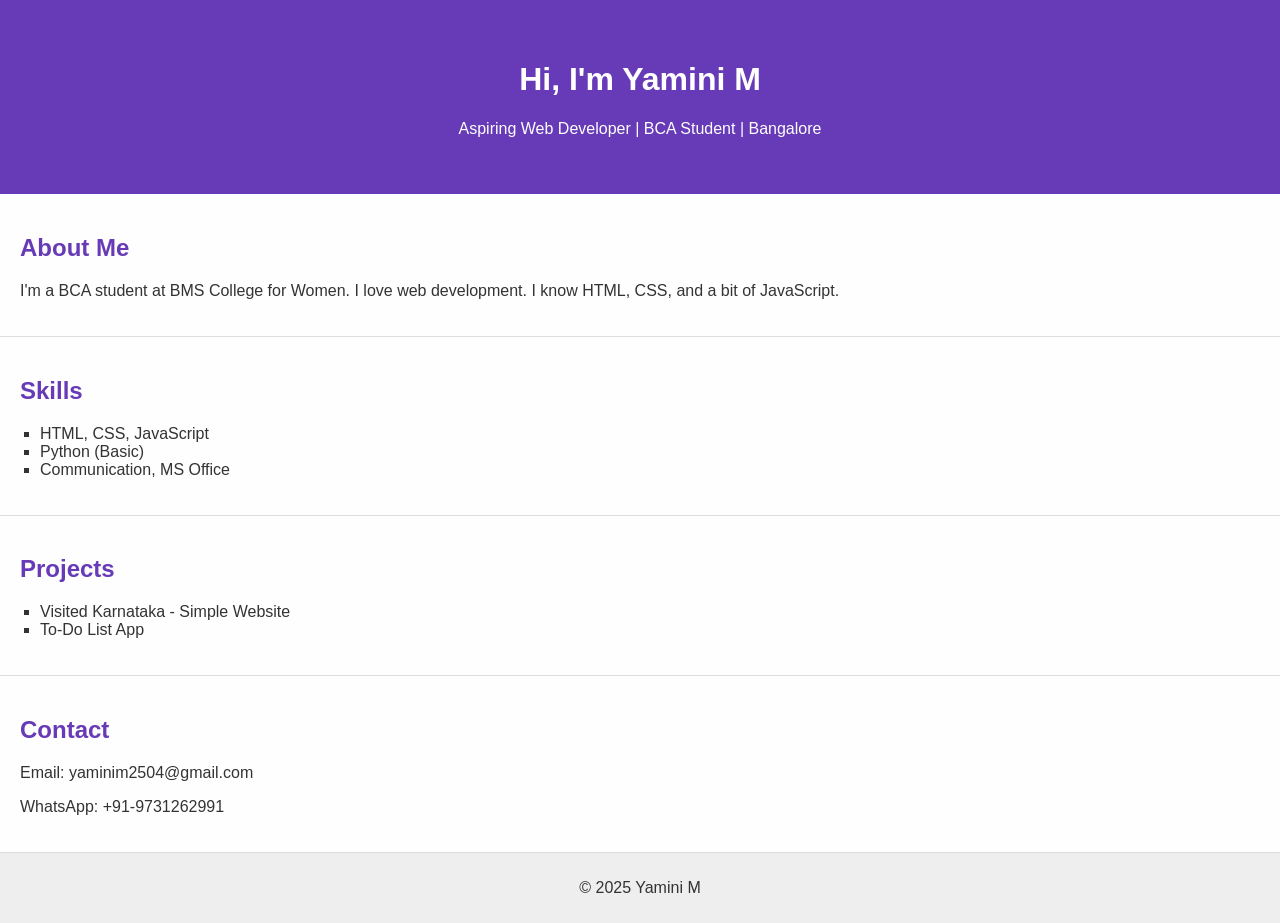
==== index.html @ c6053370 "Update and rename portfolio1.html to index.html" ====
<head>
  <title>Yamini M | Portfolio</title>
  <link rel="stylesheet" href="portfoliostyle.css">
</head>
<body>

  <header>
    <h1>Hi, I'm Yamini M</h1>
    <p>Aspiring Web Developer | BCA Student | Bangalore</p>
  </header>

  <section>
    <h2>About Me</h2>
    <p>I'm a BCA student at BMS College for Women. I love web development. I know HTML, CSS, and a bit of JavaScript.</p>
  </section>

  <section>
    <h2>Skills</h2>
    <ul>
      <li>HTML, CSS, JavaScript</li>
      <li>Python (Basic)</li>
      <li>Communication, MS Office</li>
    </ul>
  </section>

  <section>
    <h2>Projects</h2>
    <ul>
      <li>Visited Karnataka - Simple Website</li>
      <li>To-Do List App</li>
    </ul>
  </section>

  <section>
    <h2>Contact</h2>
    <p>Email: yaminim2504@gmail.com</p>
    <p>WhatsApp: +91-9731262991</p>
  </section>

  <footer>
    <p>© 2025 Yamini M</p>
  </footer>

</body>
</html>
---- portfoliostyle.css ----
body {
  font-family: sans-serif;
  background-color: #fefefe;
  color: #333;
  margin: 0;
  padding: 0;
}

header {
  background-color: #673ab7;
  color: white;
  text-align: center;
  padding: 40px;
}

section {
  padding: 20px;
  border-bottom: 1px solid #ddd;
}

h2 {
  color: #673ab7;
}

ul {
  list-style-type: square;
  padding-left: 20px;
}

footer {
  background-color: #eee;
  text-align: center;
  padding: 10px;
}
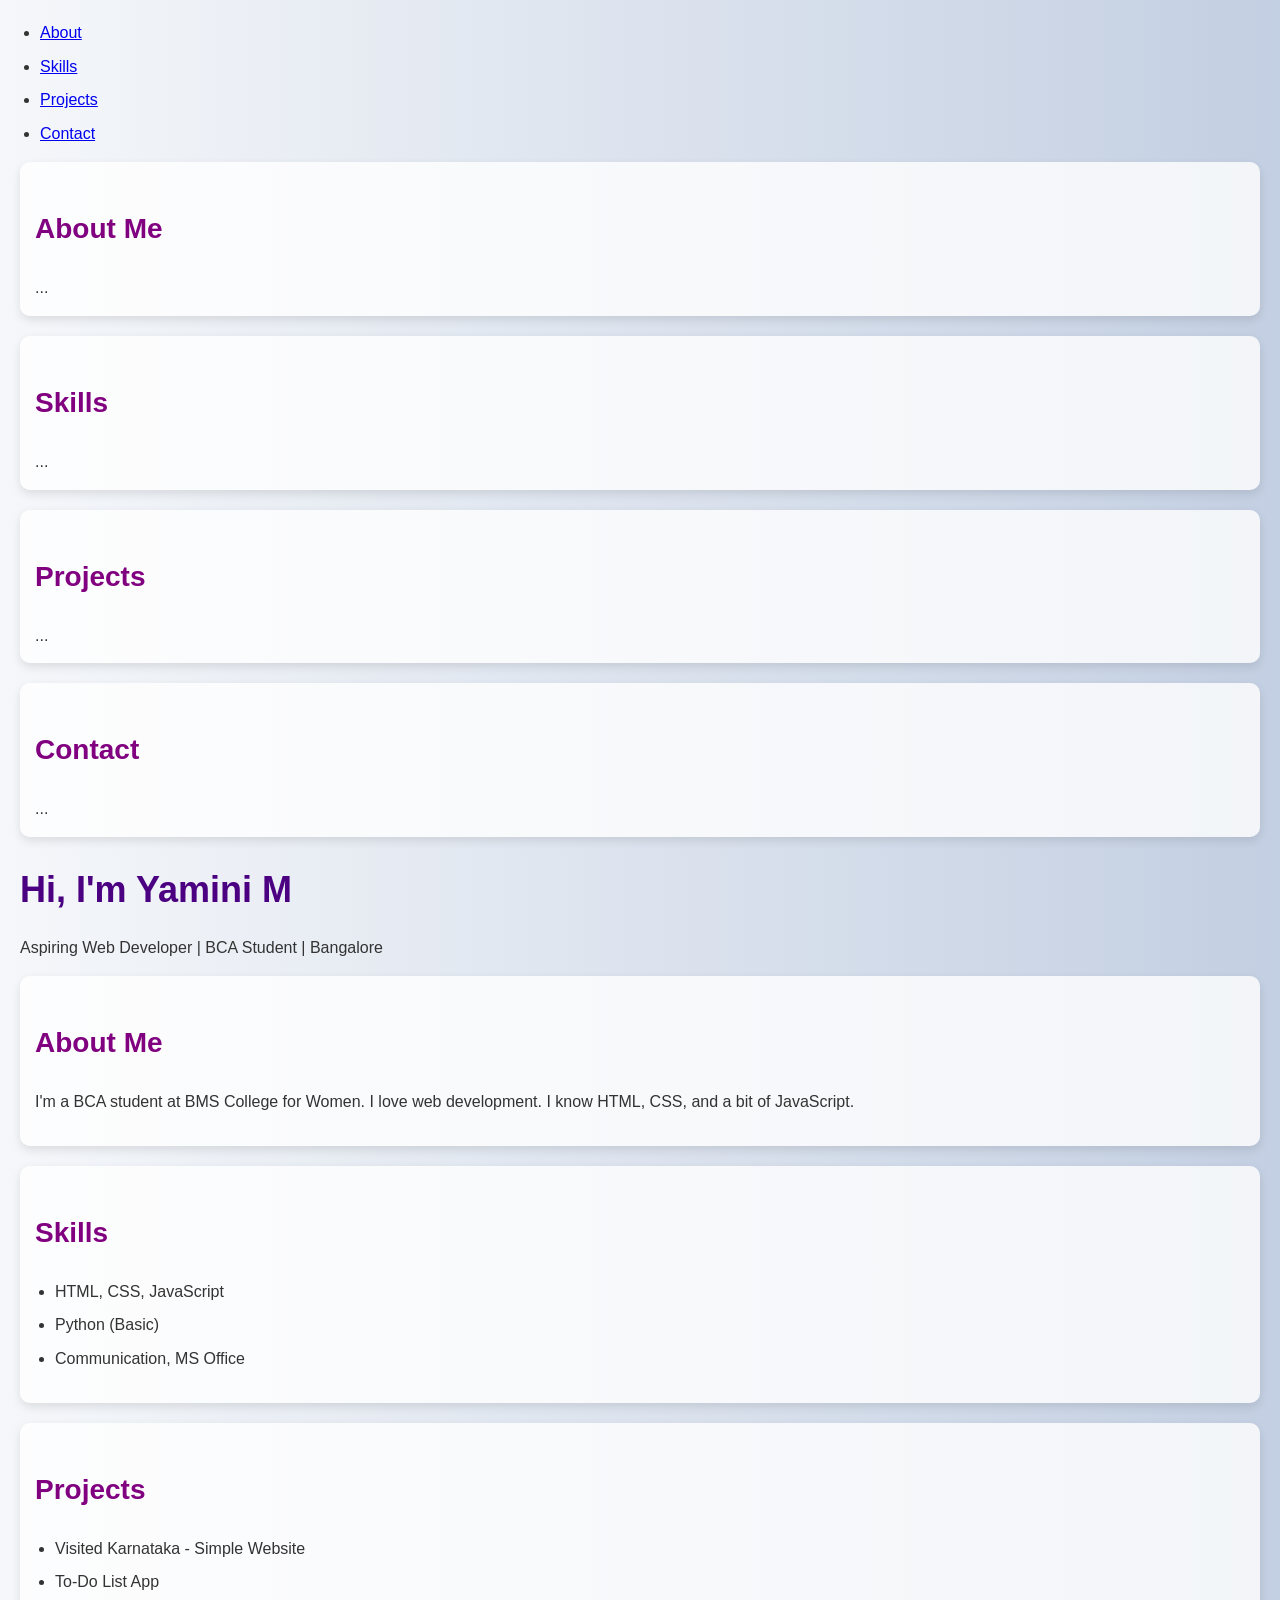
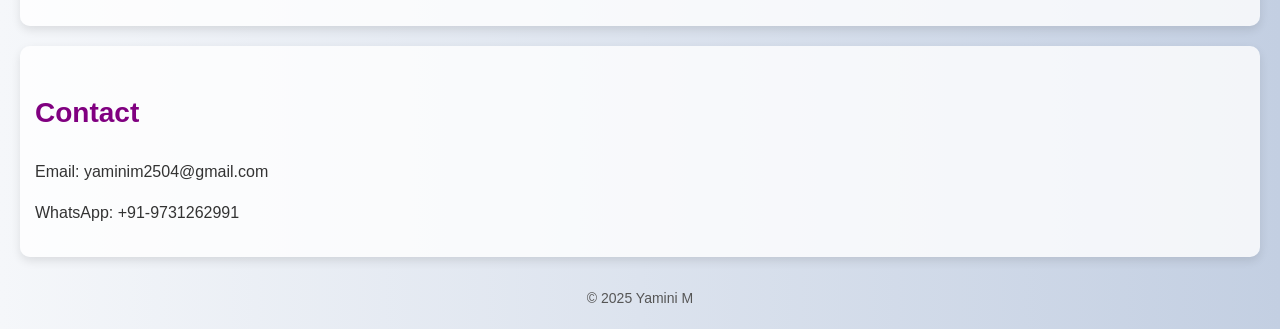
==== commit 106b49ef: "Update index.html added navigator bar" ====
--- a/index.html
+++ b/index.html
@@ -1,9 +1,36 @@
 
 <head>
   <title>Yamini M | Portfolio</title>
-  <link rel="stylesheet" href="portfoliostyle.css">
+  <link rel="stylesheet" href="style.css">
 </head>
 <body>
+<nav>
+  <ul class="navbar">
+    <li><a href="#about">About</a></li>
+    <li><a href="#skills">Skills</a></li>
+    <li><a href="#projects">Projects</a></li>
+    <li><a href="#contact">Contact</a></li>
+  </ul>
+</nav>
+<section id="about">
+  <h2>About Me</h2>
+  ...
+</section>
+
+<section id="skills">
+  <h2>Skills</h2>
+  ...
+</section>
+
+<section id="projects">
+  <h2>Projects</h2>
+  ...
+</section>
+
+<section id="contact">
+  <h2>Contact</h2>
+  ...
+</section>
 
   <header>
     <h1>Hi, I'm Yamini M</h1>
@@ -44,3 +71,5 @@
 
 </body>
 </html>
+
+
--- a/style.css
+++ b/style.css
@@ -0,0 +1,56 @@
+/* Reset & Base Styling */
+body {
+  margin: 0;
+  padding: 0;
+  font-family: 'Segoe UI', sans-serif;
+  background: linear-gradient(to right, #f5f7fa, #c3cfe2);
+  color: #333;
+  line-height: 1.6;
+  padding: 20px;
+}
+
+/* Header Styling */
+h1 {
+  font-size: 36px;
+  color: #4B0082;
+  margin-bottom: 10px;
+}
+
+h2 {
+  font-size: 28px;
+  color: #800080;
+  margin-top: 30px;
+}
+
+/* Section Styling */
+section {
+  margin-bottom: 20px;
+  padding: 15px;
+  background-color: #ffffffcc;
+  border-radius: 10px;
+  box-shadow: 0 4px 10px rgba(0,0,0,0.1);
+}
+
+/* List Styling */
+ul {
+  padding-left: 20px;
+}
+
+li {
+  margin-bottom: 8px;
+}
+
+/* Footer */
+footer {
+  margin-top: 30px;
+  text-align: center;
+  font-size: 14px;
+  color: #555;
+}
+
+/* Hover effect */
+li:hover {
+  color: #0066cc;
+  cursor: pointer;
+  transition: color 0.3s;
+}
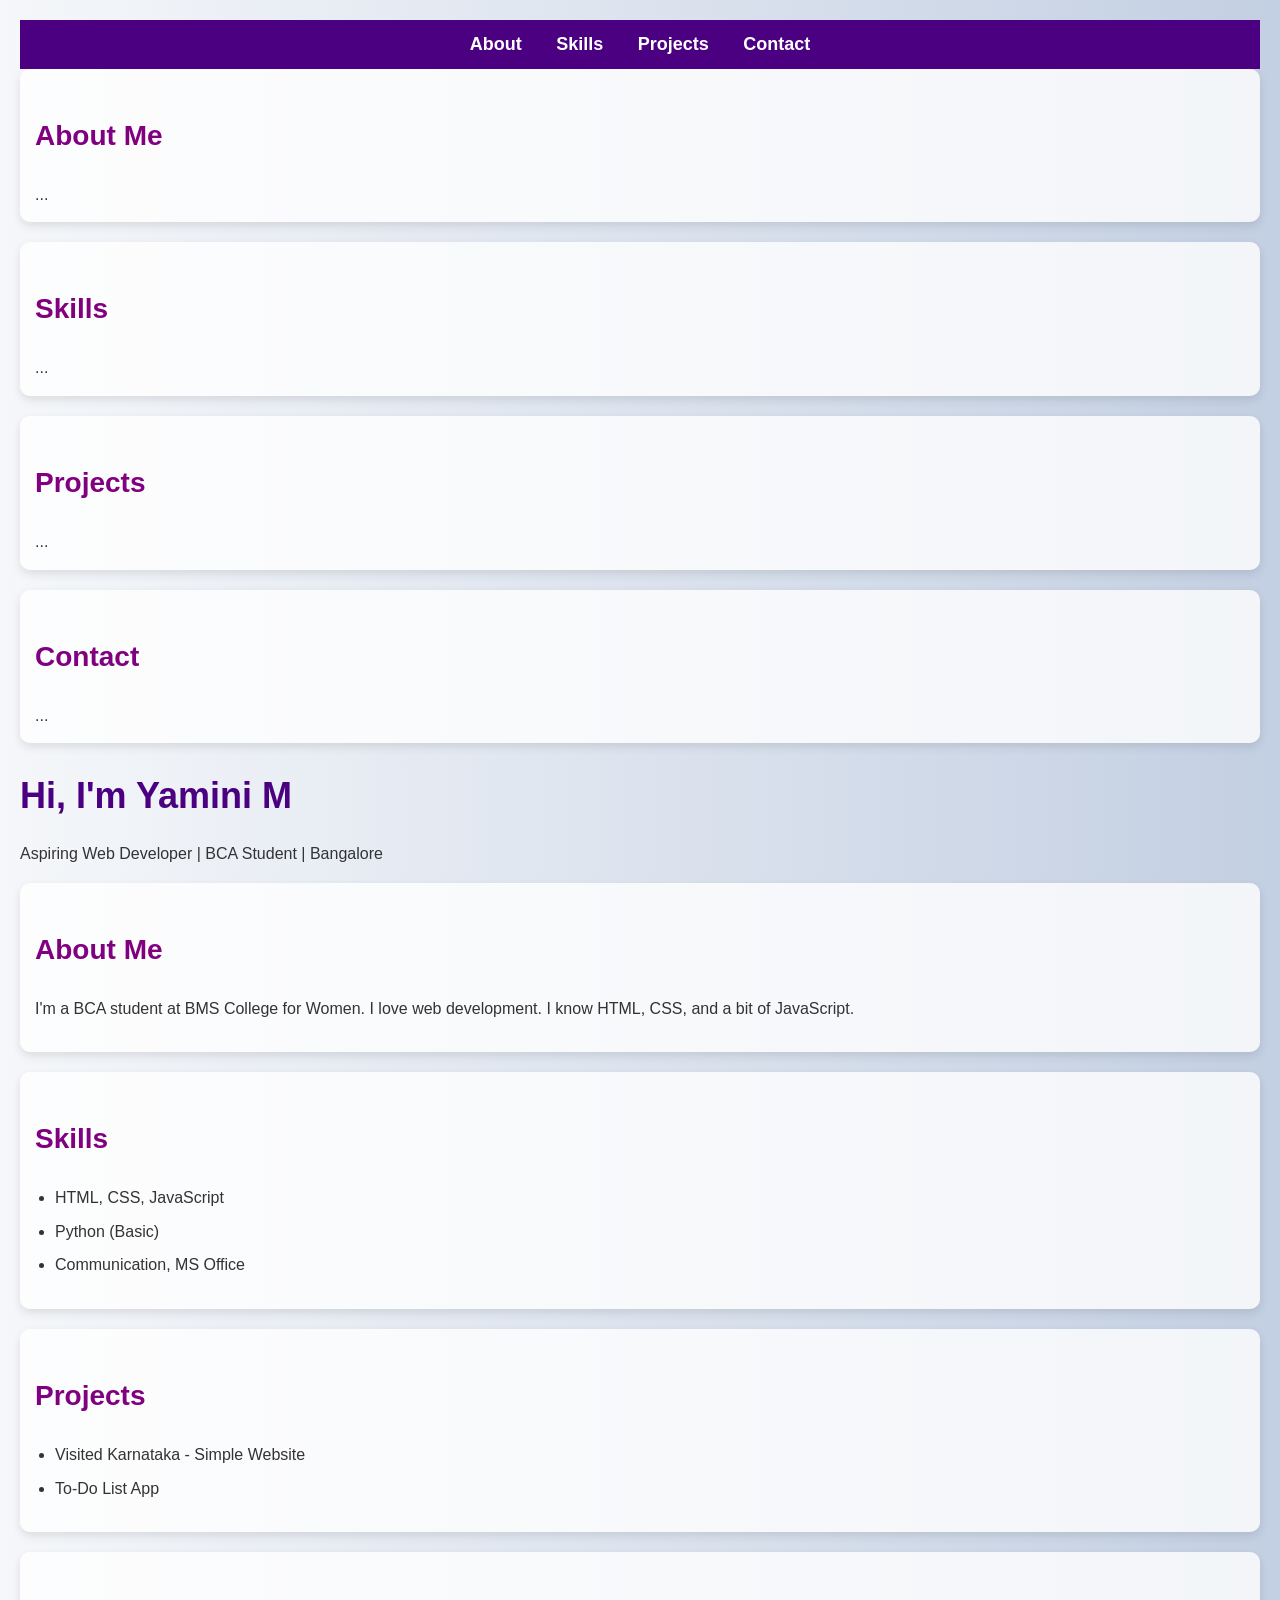
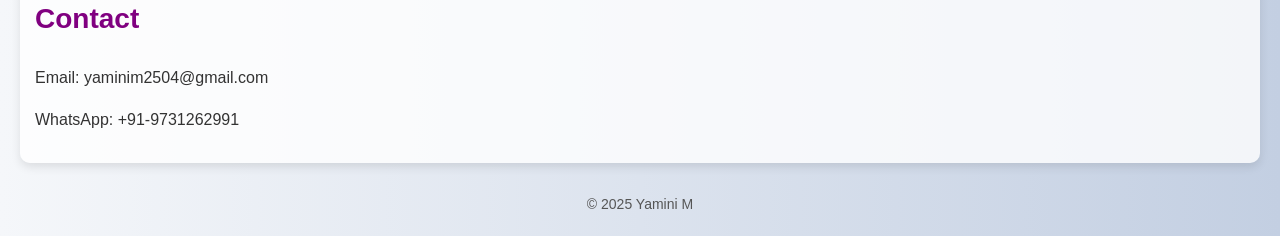
==== commit 8133841c: "Update index.html mobile responsive" ====
--- a/index.html
+++ b/index.html
@@ -1,5 +1,6 @@
 
 <head>
+  <meta name="viewport" content="width=device-width, initial-scale=1.0">
   <title>Yamini M | Portfolio</title>
   <link rel="stylesheet" href="style.css">
 </head>
--- a/style.css
+++ b/style.css
@@ -1,3 +1,34 @@
+/* Navigation Bar */
+nav {
+  background-color: #4B0082;
+  padding: 10px 0;
+  position: sticky;
+  top: 0;
+  z-index: 999;
+}
+
+.navbar {
+  list-style-type: none;
+  margin: 0;
+  padding: 0;
+  text-align: center;
+}
+
+.navbar li {
+  display: inline;
+  margin: 0 15px;
+}
+
+.navbar a {
+  text-decoration: none;
+  color: #fff;
+  font-weight: bold;
+  font-size: 18px;
+}
+
+.navbar a:hover {
+  color: #ffd700;
+}
 /* Reset & Base Styling */
 body {
   margin: 0;
@@ -48,6 +79,19 @@
   color: #555;
 }
 
+/* Responsive Design */
+@media (max-width: 600px) {
+  h1 {
+    font-size: 28px;
+  }
+  h2 {
+    font-size: 22px;
+  }
+  .navbar li {
+    display: block;
+    margin: 10px 0;
+  }
+}
 /* Hover effect */
 li:hover {
   color: #0066cc;
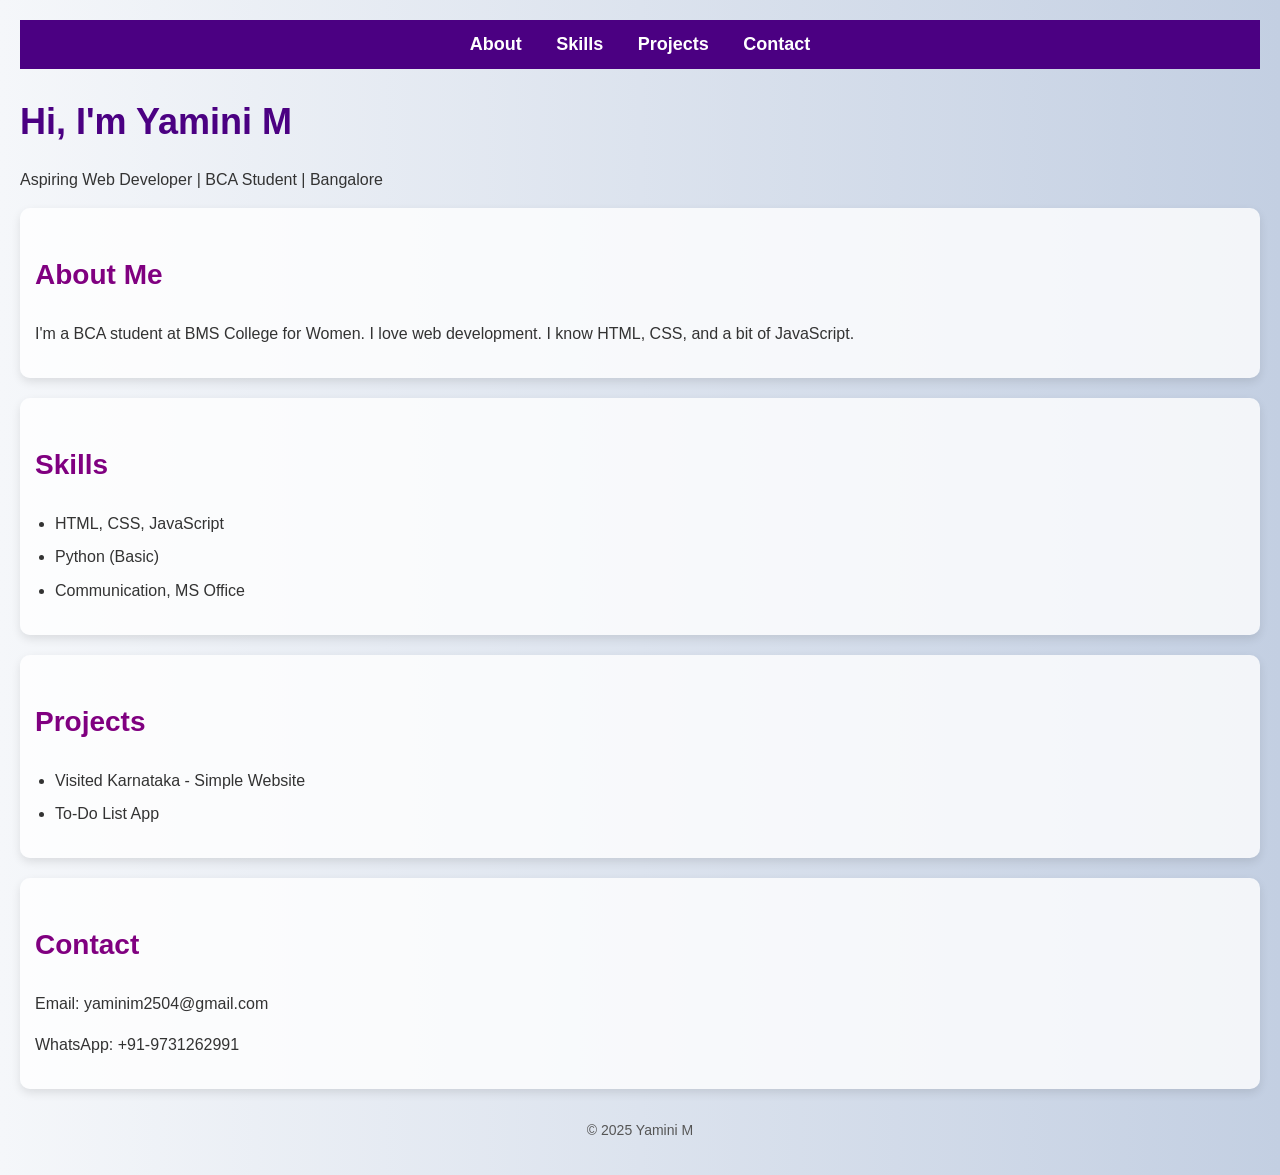
==== commit 29235250: "Update index.html" ====
--- a/index.html
+++ b/index.html
@@ -1,49 +1,33 @@
-
+<!DOCTYPE html>
+<html lang="en">
 <head>
+  <meta charset="UTF-8">
   <meta name="viewport" content="width=device-width, initial-scale=1.0">
   <title>Yamini M | Portfolio</title>
   <link rel="stylesheet" href="style.css">
 </head>
 <body>
-<nav>
-  <ul class="navbar">
-    <li><a href="#about">About</a></li>
-    <li><a href="#skills">Skills</a></li>
-    <li><a href="#projects">Projects</a></li>
-    <li><a href="#contact">Contact</a></li>
-  </ul>
-</nav>
-<section id="about">
-  <h2>About Me</h2>
-  ...
-</section>
 
-<section id="skills">
-  <h2>Skills</h2>
-  ...
-</section>
-
-<section id="projects">
-  <h2>Projects</h2>
-  ...
-</section>
-
-<section id="contact">
-  <h2>Contact</h2>
-  ...
-</section>
+  <nav>
+    <ul class="navbar">
+      <li><a href="#about">About</a></li>
+      <li><a href="#skills">Skills</a></li>
+      <li><a href="#projects">Projects</a></li>
+      <li><a href="#contact">Contact</a></li>
+    </ul>
+  </nav>
 
   <header>
     <h1>Hi, I'm Yamini M</h1>
     <p>Aspiring Web Developer | BCA Student | Bangalore</p>
   </header>
 
-  <section>
+  <section id="about">
     <h2>About Me</h2>
     <p>I'm a BCA student at BMS College for Women. I love web development. I know HTML, CSS, and a bit of JavaScript.</p>
   </section>
 
-  <section>
+  <section id="skills">
     <h2>Skills</h2>
     <ul>
       <li>HTML, CSS, JavaScript</li>
@@ -52,7 +36,7 @@
     </ul>
   </section>
 
-  <section>
+  <section id="projects">
     <h2>Projects</h2>
     <ul>
       <li>Visited Karnataka - Simple Website</li>
@@ -60,7 +44,7 @@
     </ul>
   </section>
 
-  <section>
+  <section id="contact">
     <h2>Contact</h2>
     <p>Email: yaminim2504@gmail.com</p>
     <p>WhatsApp: +91-9731262991</p>
@@ -72,5 +56,3 @@
 
 </body>
 </html>
-
-
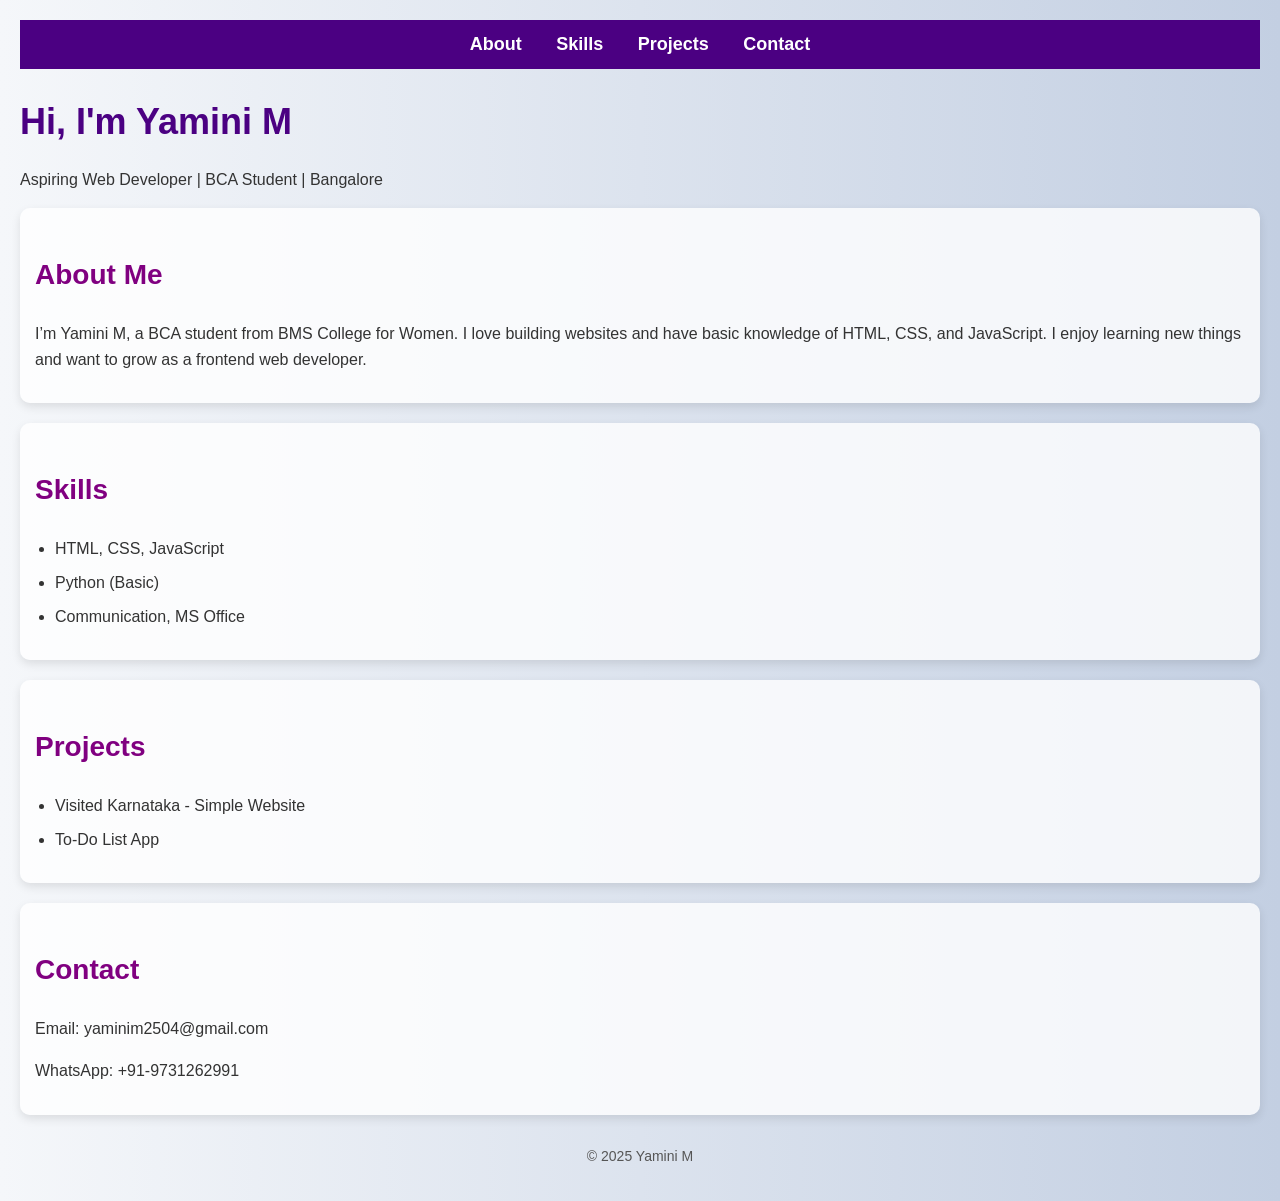
==== commit e214a4ef: "Update index.html" ====
--- a/index.html
+++ b/index.html
@@ -8,6 +8,7 @@
 </head>
 <body>
 
+  <!-- Navigation bar -->
   <nav>
     <ul class="navbar">
       <li><a href="#about">About</a></li>
@@ -17,15 +18,22 @@
     </ul>
   </nav>
 
+  <!-- Main Header -->
   <header>
     <h1>Hi, I'm Yamini M</h1>
     <p>Aspiring Web Developer | BCA Student | Bangalore</p>
   </header>
 
+  <!-- Sections with matching IDs -->
   <section id="about">
-    <h2>About Me</h2>
-    <p>I'm a BCA student at BMS College for Women. I love web development. I know HTML, CSS, and a bit of JavaScript.</p>
-  </section>
+  <h2>About Me</h2>
+  <p>
+    I’m Yamini M, a BCA student from BMS College for Women. 
+    I love building websites and have basic knowledge of HTML, CSS, and JavaScript. 
+    I enjoy learning new things and want to grow as a frontend web developer.
+  </p>
+</section>
+
 
   <section id="skills">
     <h2>Skills</h2>
@@ -50,6 +58,7 @@
     <p>WhatsApp: +91-9731262991</p>
   </section>
 
+  <!-- Footer -->
   <footer>
     <p>© 2025 Yamini M</p>
   </footer>
